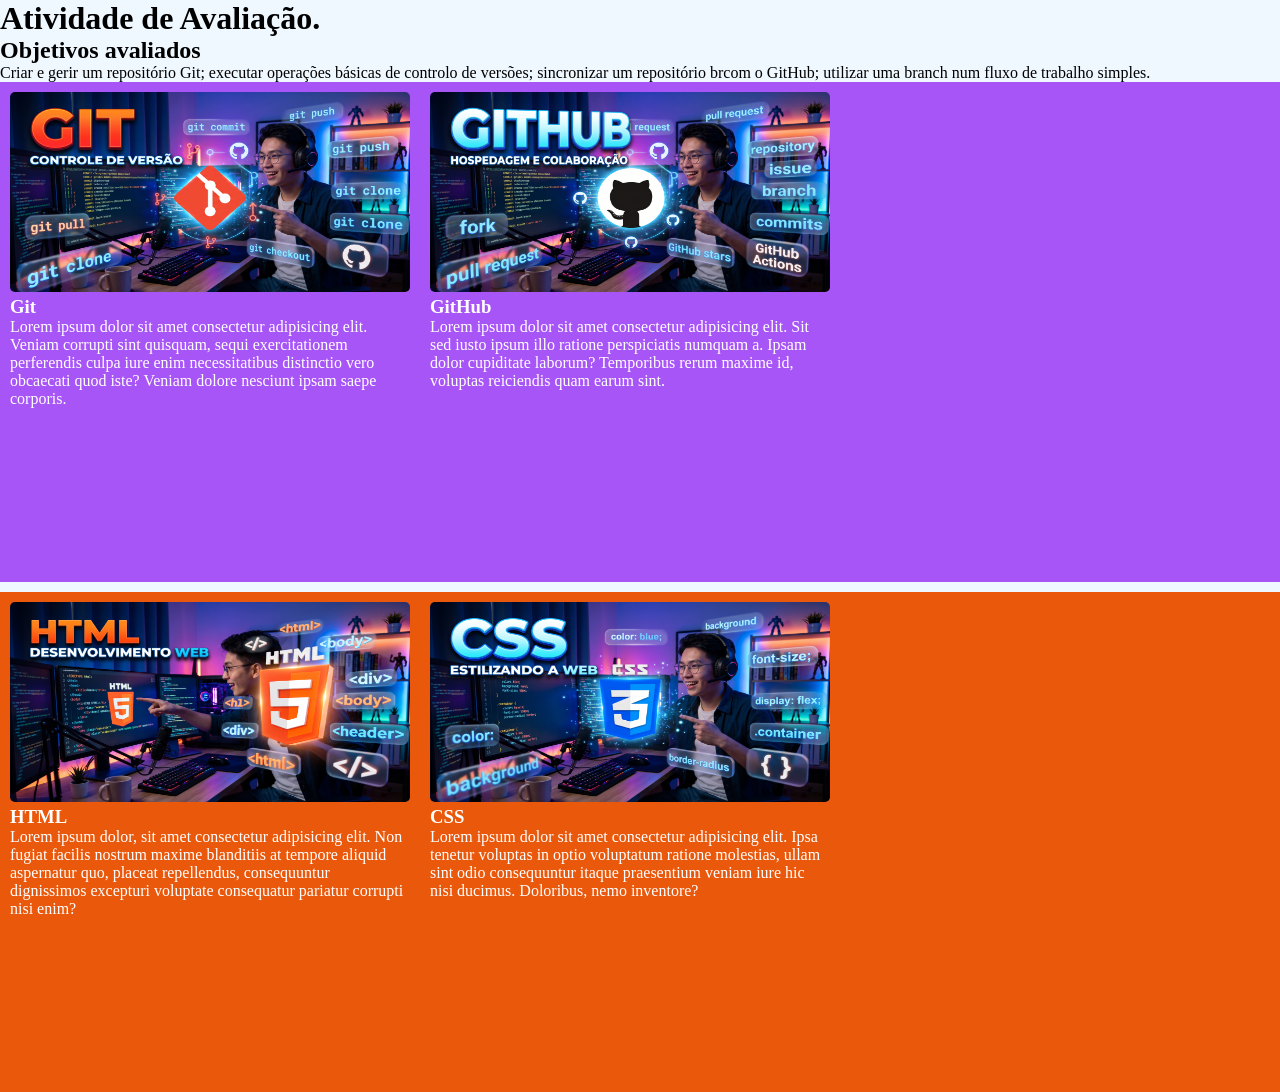
==== index.html @ 749960df "v1.0: Estrutura inicial com card e quatro imagens" ====
<!DOCTYPE html>
<html lang="PT'pt">

<head>
    <meta charset="UTF-8">
    <meta name="viewport" content="width=device-width, initial-scale=1.0">
    <title>Git e GitHub.</title>
    <link rel="stylesheet" href="css/style.css">
</head>

<body>
    <header>
            <h1>Atividade de Avaliação.</h1>
        <h2>Objetivos avaliados</h2>
        <p class="p-header">Criar e gerir um repositório Git; executar operações básicas de controlo de versões; sincronizar um repositório brcom o GitHub; utilizar uma branch num fluxo de trabalho simples.</p>
    </header>
    <main>
        <section id="container-card">
            <div class="cards">
                <div class="card">
                    <img src="imgens/imagem-git.png.jpg" alt="Git">
                    <h3>Git</h3>
                    <p>Lorem ipsum dolor sit amet consectetur adipisicing elit. Veniam corrupti sint quisquam, sequi
                        exercitationem perferendis culpa iure enim necessitatibus distinctio vero obcaecati quod iste?
                        Veniam dolore nesciunt ipsam saepe corporis.</p>
                </div>
                <div class="card">
                    <img src="imgens/imagem-github.png.jpg" alt="GitHub">
                    <h3>GitHub</h3>
                    <p>Lorem ipsum dolor sit amet consectetur adipisicing elit. Sit sed iusto ipsum illo ratione
                        perspiciatis numquam a. Ipsam dolor cupiditate laborum? Temporibus rerum maxime id, voluptas
                        reiciendis quam earum sint.</p>
                </div>

            </div>

        </section>
        
        <section class="container-tec">
            <div class="img-tecs">
                <div class="img-tec">
                    <img src="imgens/imagem-html.png.jpg" alt="">
                    <h3>HTML</h3>
                    <p>Lorem ipsum dolor, sit amet consectetur adipisicing elit. Non fugiat facilis nostrum maxime blanditiis at tempore aliquid aspernatur quo, placeat repellendus, consequuntur dignissimos excepturi voluptate consequatur pariatur corrupti nisi enim?</p>
                </div>
                <div class="img-tec">
                    <img src="imgens/imagem-cee.png.jpg" alt="">
                    <H3>CSS</H3>
                    <p>Lorem ipsum dolor sit amet consectetur adipisicing elit. Ipsa tenetur voluptas in optio
                        voluptatum ratione molestias, ullam sint odio consequuntur itaque praesentium veniam iure hic
                        nisi ducimus. Doloribus, nemo inventore?</p>

                </div>
            </div>
        </section>

    </main>
</body>

</html>
---- css/style.css ----
*{
    margin: 0;
    padding: 0;
    box-sizing: border-box;
}

body{ 
    background-color: aliceblue;
    width: 100%;
    height: 100%;
  
}

#container-card{
    background-color:#a855f7;
    padding: 10px;
    width: 100%;
    height: 500px;
}

.cards{
    display: flex;
    gap: 20px;
    width: 300px;
    height: 200px;
}
.card img{
    width: 400px;
    height: 200px;
    border-radius: 5px;
}

.container-tec{
  margin-top: 10px;
    background-color:#ea580c;
    padding: 10px;
    width: 100%;
    height: 500px;

}

.img-tecs {
     display: flex;
    gap: 20px;
     width: 400px;
    height: 200px;
    
}
.img-tec img{
     width: 400px;
    height: 200px;
    border-radius: 5px;
}

h3{
    color: white;
}

p{
    
    color: white;
}
header p{
    color: black;
}
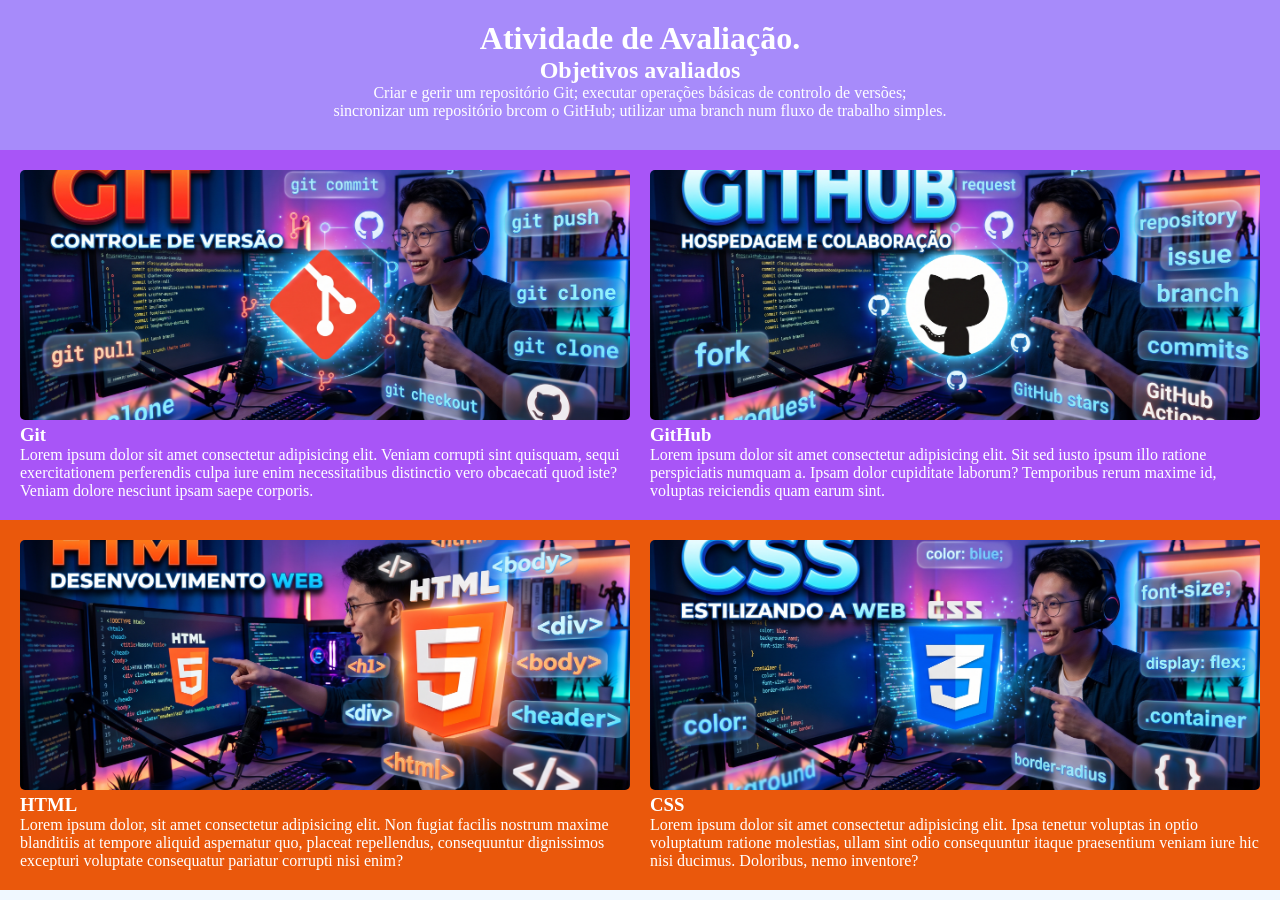
==== commit f20d83b0: "versão 1.2,ajustes hesder,body e imagens." ====
--- a/index.html
+++ b/index.html
@@ -12,46 +12,47 @@
     <header>
             <h1>Atividade de Avaliação.</h1>
         <h2>Objetivos avaliados</h2>
-        <p class="p-header">Criar e gerir um repositório Git; executar operações básicas de controlo de versões; sincronizar um repositório brcom o GitHub; utilizar uma branch num fluxo de trabalho simples.</p>
+        <p>Criar e gerir um repositório Git; executar operações básicas de controlo de versões; <br>sincronizar um repositório brcom o GitHub; utilizar uma branch num fluxo de trabalho simples.</p>
     </header>
     <main>
         <section id="container-card">
-            <div class="cards">
-                <div class="card">
-                    <img src="imgens/imagem-git.png.jpg" alt="Git">
+            <div class="card">
+                    <img src="imgens/imagem-git.jpg" alt="Git">
                     <h3>Git</h3>
                     <p>Lorem ipsum dolor sit amet consectetur adipisicing elit. Veniam corrupti sint quisquam, sequi
                         exercitationem perferendis culpa iure enim necessitatibus distinctio vero obcaecati quod iste?
                         Veniam dolore nesciunt ipsam saepe corporis.</p>
                 </div>
+
                 <div class="card">
-                    <img src="imgens/imagem-github.png.jpg" alt="GitHub">
+                    <img src="imgens/imagem-github.jpg" alt="GitHub">
                     <h3>GitHub</h3>
                     <p>Lorem ipsum dolor sit amet consectetur adipisicing elit. Sit sed iusto ipsum illo ratione
                         perspiciatis numquam a. Ipsam dolor cupiditate laborum? Temporibus rerum maxime id, voluptas
                         reiciendis quam earum sint.</p>
                 </div>
 
-            </div>
+            
 
         </section>
         
         <section class="container-tec">
-            <div class="img-tecs">
+            
                 <div class="img-tec">
-                    <img src="imgens/imagem-html.png.jpg" alt="">
+                    <img src="imgens/imagem-html.jpg" alt="">
                     <h3>HTML</h3>
                     <p>Lorem ipsum dolor, sit amet consectetur adipisicing elit. Non fugiat facilis nostrum maxime blanditiis at tempore aliquid aspernatur quo, placeat repellendus, consequuntur dignissimos excepturi voluptate consequatur pariatur corrupti nisi enim?</p>
                 </div>
+                
                 <div class="img-tec">
-                    <img src="imgens/imagem-cee.png.jpg" alt="">
+                    <img src="imgens/imagem-css.jpg" alt="">
                     <H3>CSS</H3>
                     <p>Lorem ipsum dolor sit amet consectetur adipisicing elit. Ipsa tenetur voluptas in optio
                         voluptatum ratione molestias, ullam sint odio consequuntur itaque praesentium veniam iure hic
                         nisi ducimus. Doloribus, nemo inventore?</p>
 
                 </div>
-            </div>
+            
         </section>
 
     </main>
--- a/css/style.css
+++ b/css/style.css
@@ -1,65 +1,82 @@
-*{
+* {
     margin: 0;
     padding: 0;
     box-sizing: border-box;
 }
 
-body{ 
+body {
     background-color: aliceblue;
     width: 100%;
     height: 100%;
-  
+
 }
 
-#container-card{
-    background-color:#a855f7;
-    padding: 10px;
+header {
+
+    text-align: center;
+    padding: 20px;
+    background-color: #a78bfa;
+    color: #fff;
     width: 100%;
-    height: 500px;
+    height: 150px;
+
 }
 
-.cards{
-    display: flex;
+
+#container-card {
+    display: grid;
+    grid-template-columns: 1fr 1fr;
+    /* Duas colunas de tamanho igual */
     gap: 20px;
-    width: 300px;
-    height: 200px;
+    background-color: #a855f7;
+    padding: 20px;
+    width: 100%;
 }
-.card img{
-    width: 400px;
-    height: 200px;
+
+.card {
+    /* Ocupa toda a largura da coluna da grelha */
+    width: 100%;
+}
+
+
+.card img {
+    width: 100%;
+    /* Preenche o card por completo */
+    height: 250px;
+    /* Ajuste a altura visual conforme preferir */
+    object-fit: cover;
     border-radius: 5px;
 }
 
-.container-tec{
-  margin-top: 10px;
-    background-color:#ea580c;
-    padding: 10px;
+.container-tec {
+    display: grid;
+    grid-template-columns: 1fr 1fr;
+    /* Duas colunas de tamanho igual */
+    gap: 20px;
+    background-color: #ea580c;
+    padding: 20px;
     width: 100%;
-    height: 500px;
 
 }
 
 .img-tecs {
-     display: flex;
-    gap: 20px;
-     width: 400px;
-    height: 200px;
-    
+    width: 100%;
+   
 }
-.img-tec img{
-     width: 400px;
-    height: 200px;
+
+.img-tec img {
+    width: 100%;
+    /* Preenche o card por completo */
+    height: 250px;
+    object-fit: cover;
     border-radius: 5px;
 }
 
-h3{
+h3 {
     color: white;
 }
 
-p{
-    
+p {
+
     color: white;
-}
-header p{
-    color: black;
 }
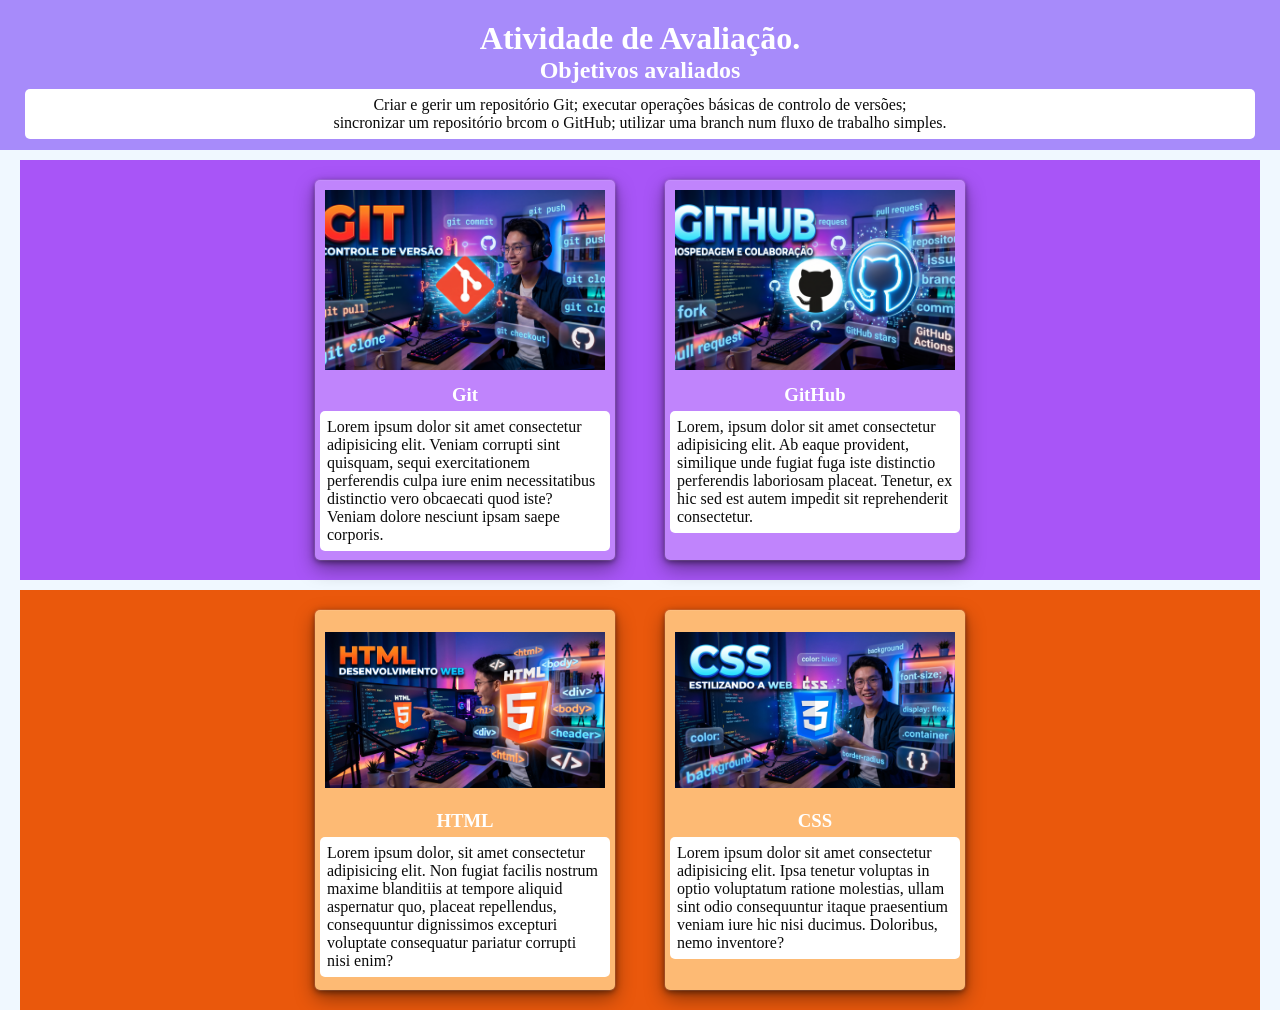
==== commit 5fd21116: "adiciona dificil.html e atualiza README com os desafios da atividade" ====
--- a/index.html
+++ b/index.html
@@ -25,11 +25,9 @@
                 </div>
 
                 <div class="card">
-                    <img src="imgens/imagem-github.jpg" alt="GitHub">
+                    <img src="imgens/imagem-github (2).jpg" alt="GitHub">
                     <h3>GitHub</h3>
-                    <p>Lorem ipsum dolor sit amet consectetur adipisicing elit. Sit sed iusto ipsum illo ratione
-                        perspiciatis numquam a. Ipsam dolor cupiditate laborum? Temporibus rerum maxime id, voluptas
-                        reiciendis quam earum sint.</p>
+                    <p>Lorem, ipsum dolor sit amet consectetur adipisicing elit. Ab eaque provident, similique unde fugiat fuga iste distinctio perferendis laboriosam placeat. Tenetur, ex hic sed est autem impedit sit reprehenderit consectetur.</p>
                 </div>
 
             
@@ -43,9 +41,9 @@
                     <h3>HTML</h3>
                     <p>Lorem ipsum dolor, sit amet consectetur adipisicing elit. Non fugiat facilis nostrum maxime blanditiis at tempore aliquid aspernatur quo, placeat repellendus, consequuntur dignissimos excepturi voluptate consequatur pariatur corrupti nisi enim?</p>
                 </div>
-                
+
                 <div class="img-tec">
-                    <img src="imgens/imagem-css.jpg" alt="">
+                    <img src="imgens/imagem-css (2).jpg" alt="">
                     <H3>CSS</H3>
                     <p>Lorem ipsum dolor sit amet consectetur adipisicing elit. Ipsa tenetur voluptas in optio
                         voluptatum ratione molestias, ullam sint odio consequuntur itaque praesentium veniam iure hic
--- a/css/style.css
+++ b/css/style.css
@@ -21,62 +21,82 @@
     height: 150px;
 
 }
-
+main{
+    padding:0 20px;
+}
 
 #container-card {
-    display: grid;
-    grid-template-columns: 1fr 1fr;
-    /* Duas colunas de tamanho igual */
-    gap: 20px;
+    display: flex;
+    justify-content: center;
+    align-items: center;
+    margin-top: 10px;
+    gap: 50px;
     background-color: #a855f7;
     padding: 20px;
     width: 100%;
 }
 
-.card {
-    /* Ocupa toda a largura da coluna da grelha */
-    width: 100%;
+.card {/*estilos dos cards*/
+    
+    width: 300px;
+    height: 380px;
+    background-color: #c084fc;
+    border-radius: 5px;
+     box-shadow: 0 0 0 1px rgba(255, 255, 255, 0.1), 0 2px 6px rgba(0, 0, 0, 0.5), 0 8px 20px rgba(0, 0, 0, 0.4), inset 0 1px 0 rgba(255, 255, 255, 0.08);
 }
 
 
 .card img {
     width: 100%;
-    /* Preenche o card por completo */
-    height: 250px;
-    /* Ajuste a altura visual conforme preferir */
+    height: 200px;
     object-fit: cover;
-    border-radius: 5px;
+   
+    padding: 10px;
+    border-radius: 8px;
+   
 }
 
 .container-tec {
-    display: grid;
-    grid-template-columns: 1fr 1fr;
-    /* Duas colunas de tamanho igual */
-    gap: 20px;
+    display: flex;
+    justify-content: center;
+    align-items: center;
+    margin-top: 10px;
+    gap: 50px;
     background-color: #ea580c;
     padding: 20px;
     width: 100%;
 
 }
 
-.img-tecs {
-    width: 100%;
-   
+.img-tec { /*estilizção dos cards*/
+    width: 300px;
+    height: 380px;
+    background-color: #fdba74;
+    border-radius: 5px;
+    box-shadow: 0 0 0 1px rgba(255, 255, 255, 0.1), 0 2px 6px rgba(0, 0, 0, 0.5), 0 8px 20px rgba(0, 0, 0, 0.4), inset 0 1px 0 rgba(255, 255, 255, 0.08);
 }
 
 .img-tec img {
-    width: 100%;
-    /* Preenche o card por completo */
-    height: 250px;
-    object-fit: cover;
-    border-radius: 5px;
+    display: block;
+  width: 100%;
+    height: 200px;
+     object-fit: contain;
+    border-top-right-radius: 8px;
+    border-top-left-radius: 8px;
+    padding: 10px;
+    box-sizing: border-box;
+    
 }
 
 h3 {
     color: white;
+   text-align: center;
 }
 
 p {
-
-    color: white;
+padding: 7px;
+    color: rgb(10, 10, 10);
+    background-color: #fff;
+    margin: 5px;
+    border-radius: 5px;
 }
